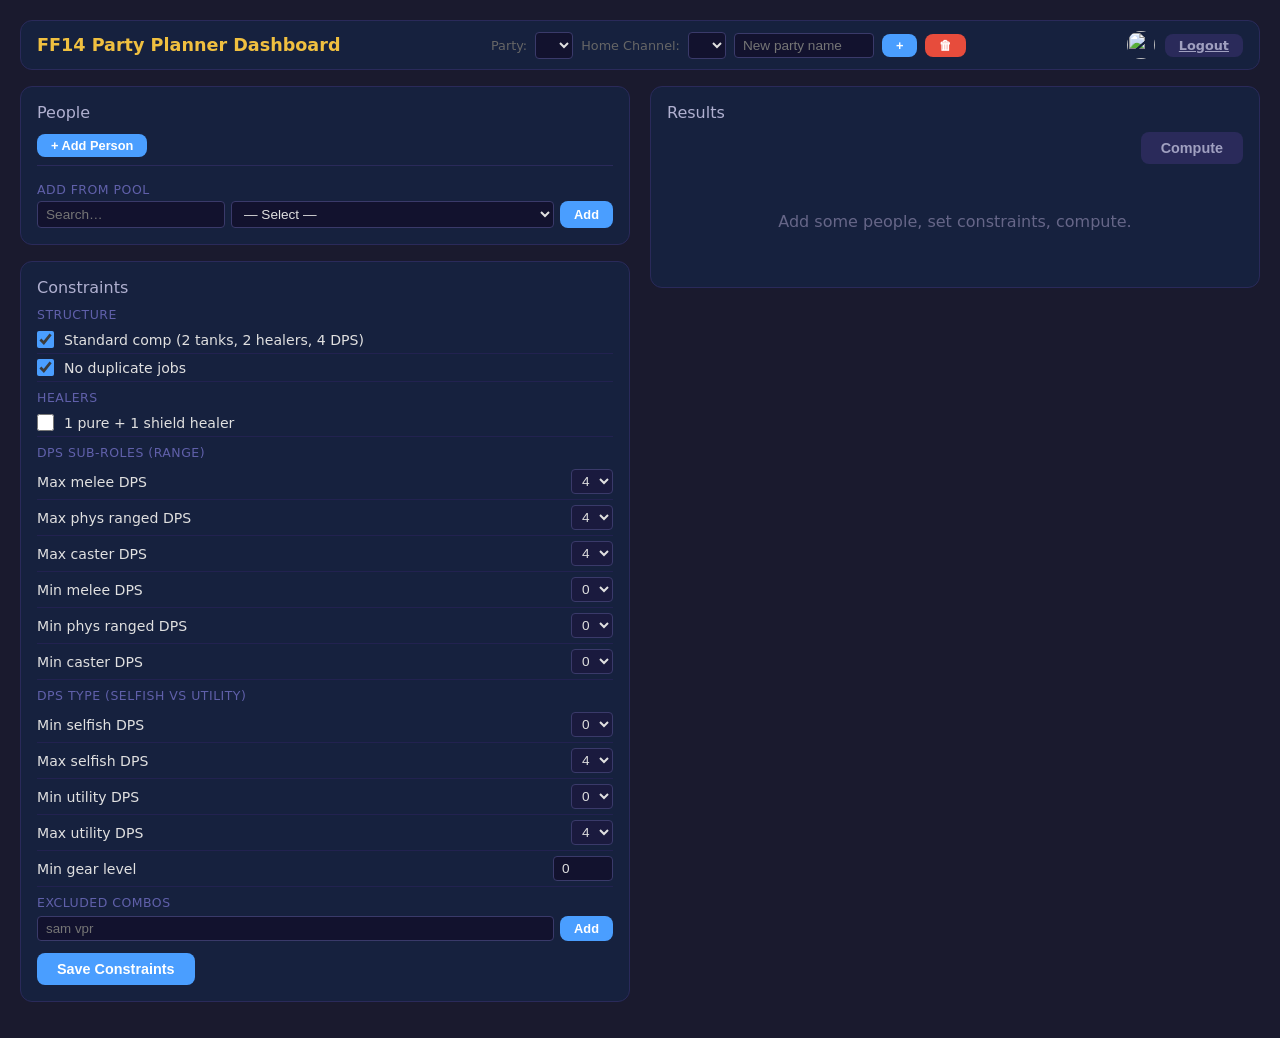
==== static/partydashboard.html @ 04714b2e "Fix admin dashboard poll visibility and clean up auth" ====
<!DOCTYPE html>
<html lang="en">
<head>
<meta charset="UTF-8">
<meta name="viewport" content="width=device-width, initial-scale=1.0">
<title>FF14 Party Planner — Dashboard</title>
<link rel="stylesheet" href="/static/admin.css">
</head>
<body>
<div class="container">

  <div class="header">
    <div class="header-left"><h1>FF14 Party Planner Dashboard</h1></div>
    <div style="display:flex;align-items:center;gap:8px;">
      <span style="font-size:0.8rem;color:#666;">Party:</span>
      <select id="party-select" onchange="switchParty(this.value)" style="background:#12122e;color:#e0e0e0;border:1px solid #3a3a6a;border-radius:4px;padding:4px 8px;font-size:0.85rem;"></select>
      <span style="font-size:0.8rem;color:#666;">Home Channel:</span>
      <select id="home-channel-select" onchange="saveHomeChannel(this.value)" style="background:#12122e;color:#e0e0e0;border:1px solid #3a3a6a;border-radius:4px;padding:4px 8px;font-size:0.85rem;"></select>
      <input id="new-party-name" placeholder="New party name" style="background:#12122e;color:#e0e0e0;border:1px solid #3a3a6a;border-radius:4px;padding:4px 8px;font-size:0.85rem;width:140px;" onkeydown="if(event.key==='Enter')createParty()">
      <button class="btn btn-sm btn-primary" onclick="createParty()">+</button>
      <button class="btn btn-sm btn-danger" onclick="deleteCurrentParty()" id="delete-party-btn" title="Delete this party">🗑</button>
    </div>
    <div class="header-right" id="user-area">
      <span id="user-name"></span>
      <img id="user-avatar" src="" alt="">
      <a href="/auth/logout" class="btn btn-sm btn-secondary">Logout</a>
    </div>
  </div>

  <div id="status" class="status"></div>

  <div class="grid">
    <div>
      <div class="card">
        <div class="card-title">People</div>
        <div id="people-editor"></div>
  <div class="btn-group">
    <button class="btn btn-sm btn-primary" onclick="addPerson()">+ Add Person</button>
  </div>
  <div style="margin-top:8px;padding-top:8px;border-top:1px solid #2a2a5a;">
    <div class="section-title">Add from pool</div>
    <div style="display:flex;gap:6px;">
      <input id="pool-search" placeholder="Search…" style="flex:1;background:#12122e;color:#e0e0e0;border:1px solid #3a3a6a;border-radius:4px;padding:4px 8px;font-size:0.85rem;" oninput="filterPool()">
      <select id="pool-select" style="flex:2;background:#12122e;color:#e0e0e0;border:1px solid #3a3a6a;border-radius:4px;padding:4px 8px;font-size:0.85rem;">
        <option value="">— Select —</option>
      </select>
      <button class="btn btn-sm btn-primary" onclick="addPoolPerson()">Add</button>
    </div>
  </div>
      </div>

      <div class="card">
        <div class="card-title">Constraints</div>
        <div class="section-title">Structure</div>
        <div class="constraint-row">
          <input type="checkbox" id="c_std_comp" data-id="std_comp" checked>
          <label for="c_std_comp">Standard comp (2 tanks, 2 healers, 4 DPS)</label>
        </div>
        <div class="constraint-row">
          <input type="checkbox" id="c_no_dupes" data-id="no_dupes" checked>
          <label for="c_no_dupes">No duplicate jobs</label>
        </div>
        <div class="section-title">Healers</div>
        <div class="constraint-row">
          <input type="checkbox" id="c_heal_mix" data-id="heal_mix">
          <label for="c_heal_mix">1 pure + 1 shield healer</label>
        </div>
        <div class="section-title">DPS Sub-Roles (range)</div>
        <div class="constraint-row">
          <label>Max melee DPS</label>
          <select id="c_max_melee" data-id="max_melee">
            <option value="0">0</option><option value="1">1</option><option value="2">2</option><option value="3">3</option><option value="4" selected>4</option>
          </select>
        </div>
        <div class="constraint-row">
          <label>Max phys ranged DPS</label>
          <select id="c_max_pranged" data-id="max_pranged">
            <option value="0">0</option><option value="1">1</option><option value="2">2</option><option value="3">3</option><option value="4" selected>4</option>
          </select>
        </div>
        <div class="constraint-row">
          <label>Max caster DPS</label>
          <select id="c_max_caster" data-id="max_caster">
            <option value="0">0</option><option value="1">1</option><option value="2">2</option><option value="3">3</option><option value="4" selected>4</option>
          </select>
        </div>
        <div class="constraint-row">
          <label>Min melee DPS</label>
          <select id="c_min_melee" data-id="min_melee">
            <option value="0" selected>0</option><option value="1">1</option><option value="2">2</option><option value="3">3</option><option value="4">4</option>
          </select>
        </div>
        <div class="constraint-row">
          <label>Min phys ranged DPS</label>
          <select id="c_min_pranged" data-id="min_pranged">
            <option value="0" selected>0</option><option value="1">1</option><option value="2">2</option><option value="3">3</option><option value="4">4</option>
          </select>
        </div>
        <div class="constraint-row">
          <label>Min caster DPS</label>
          <select id="c_min_caster" data-id="min_caster">
            <option value="0" selected>0</option><option value="1">1</option><option value="2">2</option><option value="3">3</option><option value="4">4</option>
          </select>
        </div>
        <div class="section-title">DPS Type (selfish vs utility)</div>
        <div class="constraint-row">
          <label>Min selfish DPS</label>
          <select id="c_min_selfish" data-id="min_selfish">
            <option value="0" selected>0</option><option value="1">1</option><option value="2">2</option><option value="3">3</option><option value="4">4</option>
          </select>
        </div>
        <div class="constraint-row">
          <label>Max selfish DPS</label>
          <select id="c_max_selfish" data-id="max_selfish">
            <option value="0">0</option><option value="1">1</option><option value="2">2</option><option value="3">3</option><option value="4" selected>4</option>
          </select>
        </div>
        <div class="constraint-row">
          <label>Min utility DPS</label>
          <select id="c_min_utility" data-id="min_utility">
            <option value="0" selected>0</option><option value="1">1</option><option value="2">2</option><option value="3">3</option><option value="4">4</option>
          </select>
        </div>
        <div class="constraint-row">
          <label>Max utility DPS</label>
          <select id="c_max_utility" data-id="max_utility">
            <option value="0">0</option><option value="1">1</option><option value="2">2</option><option value="3">3</option><option value="4" selected>4</option>
          </select>
        </div>
        <div class="constraint-row">
          <label>Min gear level</label>
          <input type="number" id="c_min_gear_level" data-id="min_gear_level" value="0" min="0" style="background:#12122e;color:#e0e0e0;border:1px solid #3a3a6a;border-radius:4px;padding:4px 8px;font-size:0.85rem;width:60px;">
        </div>
        <div class="section-title">Excluded Combos</div>
        <div id="exclusion-list" style="margin-bottom:6px;"></div>
        <div style="display:flex;gap:6px;flex-wrap:wrap;">
          <input id="excl-input" placeholder="sam vpr" style="flex:1;min-width:120px;background:#12122e;color:#e0e0e0;border:1px solid #3a3a6a;border-radius:4px;padding:4px 8px;" onkeydown="if(event.key==='Enter')addExclusion()">
          <button class="btn btn-sm btn-primary" onclick="addExclusion()">Add</button>
        </div>
        <div class="btn-group">
          <button class="btn btn-primary" onclick="saveConstraints()">Save Constraints</button>
        </div>
      </div>
    </div>

    <div>
      <div class="card">
        <div class="card-title">Results</div>
        <div style="text-align:right;margin-bottom:8px;">
          <button class="btn btn-secondary" onclick="computeParties()" id="compute-btn" disabled>Compute</button>
        </div>
        <div id="results"><div class="empty-state"><p>Add some people, set constraints, compute.</p></div></div>
        <div class="poll-bar" id="poll-bar" style="display:none;">
          <span style="font-size:0.85rem;color:#888;" id="selected-count">0 selected</span>
          <select id="channel-select"><option value="">— Select channel —</option></select>
          <button class="btn btn-sm btn-primary" onclick="postPoll()" id="post-poll-btn" disabled>Post Poll</button>
        </div>
      </div>
    </div>
  </div>

</div>

<script>
const JOBS_BY_ID = {
  pld:{name:'PLD',role:'tank',sub:'tank',dt:''},war:{name:'WAR',role:'tank',sub:'tank',dt:''},drk:{name:'DRK',role:'tank',sub:'tank',dt:''},gnb:{name:'GNB',role:'tank',sub:'tank',dt:''},
  whm:{name:'WHM',role:'healer',sub:'pure',dt:''},sch:{name:'SCH',role:'healer',sub:'shield',dt:''},ast:{name:'AST',role:'healer',sub:'pure',dt:''},sge:{name:'SGE',role:'healer',sub:'shield',dt:''},
  mnk:{name:'MNK',role:'dps',sub:'melee',dt:'selfish'},drg:{name:'DRG',role:'dps',sub:'melee',dt:'utility'},nin:{name:'NIN',role:'dps',sub:'melee',dt:'utility'},sam:{name:'SAM',role:'dps',sub:'melee',dt:'selfish'},
  vpr:{name:'VPR',role:'dps',sub:'melee',dt:'selfish'},brd:{name:'BRD',role:'dps',sub:'pranged',dt:'utility'},mch:{name:'MCH',role:'dps',sub:'pranged',dt:'selfish'},dnc:{name:'DNC',role:'dps',sub:'pranged',dt:'utility'},
  blm:{name:'BLM',role:'dps',sub:'caster',dt:'selfish'},smn:{name:'SMN',role:'dps',sub:'caster',dt:'utility'},rdm:{name:'RDM',role:'dps',sub:'caster',dt:'utility'},pct:{name:'PCT',role:'dps',sub:'caster',dt:'selfish'}
};
const NAME_TO_ID = Object.fromEntries(Object.entries(JOBS_BY_ID).map(([id, info]) => [info.name, id]));
const JOBS = Object.entries(JOBS_BY_ID).map(([id, info]) => ({id, ...info}));
const ROLES = [
  {key:'tank', label:'Tank'}, {key:'healer', label:'Healer'},
  {key:'melee', label:'Melee'}, {key:'pranged', label:'Phys Ranged'}, {key:'caster', label:'Caster'}
];

let people = [];
let lastParties = [];
let poolPeople = [];
let activeParty = 'Default';

function parseJobEntry(e) {
  const parts = e.split(':');
  let prio = 5;
  if (parts.length > 1) { const n = parseInt(parts[1]); if (!isNaN(n)) prio = Math.max(1, Math.min(10, n)); }
  return { id: parts[0], priority: prio };
}

function jobToString(j) { return j.priority === 5 ? j.id : `${j.id}:${j.priority}`; }

function jobChip(j, pi) {
  const info = JOBS_BY_ID[j.id];
  return `<span class="job-chip">
    <img src="/static/icons/${j.id}.png">
    <span class="job-name" style="color:${roleColor(info ? info.sub : '')}">${info ? info.name : j.id.toUpperCase()}</span>
    <select onchange="setPrio(${pi},'${j.id}',this.value)">${[1,2,3,4,5,6,7,8,9,10].map(n => `<option value="${n}"${n===j.priority?' selected':''}>${n}</option>`).join('')}</select>
    <span class="rm-job" onclick="removeJob(${pi},'${j.id}')">✕</span></span>`;
}

function isDiscordUser(p) { return p.discord_id && p.discord_id !== 'null' && p.discord_id !== ''; }

function roleColor(sub) {
  return {tank:'#6ab0ff', pure:'#4ae88a', shield:'#4ae88a', melee:'#ff6b6b', pranged:'#e8a84a', caster:'#b07ae8'}[sub] || '#888';
}

function jobOpt(id, info) {
  return `<option value="${id}">${info.name}</option>`;
}

function roleOptGroup(key, label) {
  const jobs = key === 'healer'
    ? JOBS.filter(j => j.role === 'healer')
    : JOBS.filter(j => j.sub === key);
  if (!jobs.length) return '';
  return `<optgroup label="${label}">
    <option value="__all_${key}">✨ All ${label}s</option>
    ${jobs.map(j => jobOpt(j.id, j)).join('')}
  </optgroup>`;
}

function togglePerson(el) {
  el.classList.toggle('open');
}

function renderPeople() {
  const c = document.getElementById('people-editor');
  if (!people.length) { c.innerHTML = '<div class="empty-state"><p>No people yet. Add someone below.</p></div>'; return; }
  c.innerHTML = people.map((p, i) => {
    const jobs = p.jobs.map(e => parseJobEntry(e));
    const discord = isDiscordUser(p);
    const isDiscordActive = p.activeNameType === 'discord';
    const nameLabel = '';
    const nameColor = isDiscordActive ? '#f0c040' : '#4a9eff';
    
    const nameField = discord
      ? `<span class="p-name" style="font-weight:600;color:${nameColor};">${p.name}</span>`
      : `<input class="p-name" value="${p.name}" placeholder="Name" onchange="people[${i}].name=this.value;savePeople()" onclick="event.stopPropagation()">`;
    
    const categories = { tank: [], healer: [], melee: [], pranged: [], caster: [] };
    jobs.forEach(j => {
      const info = JOBS_BY_ID[j.id];
      const cat = info.role === 'tank' ? 'tank' : (info.role === 'healer' ? 'healer' : info.sub);
      if (categories[cat]) categories[cat].push(j);
    });

    return `<div class="person-card">
      <button class="remove-btn" onclick="removePerson(${i})">✕</button>
      <div class="summary" onclick="togglePerson(this.parentElement)">
        ${nameField}
        <div class="job-summary">
          ${jobs.map(j => `<img src="/static/icons/${j.id}.png" style="width:20px;height:20px;border-radius:4px;" title="${j.id.toUpperCase()}">`).join('')}
        </div>
        ${discord && p.has_lodestone ? `<div class="name-switcher" onclick="event.stopPropagation()">
          <img src="/static/icons/discord.png" class="switcher-icon" title="Discord">
          <label class="switch">
            <input type="checkbox" ${!isDiscordActive ? 'checked' : ''} onchange="toggleName(${i}, this.checked)">
            <span class="slider"></span>
          </label>
          <img src="/static/icons/lodestone.png" class="switcher-icon" title="Lodestone">
        </div>` : ''}
      </div>
      <div class="expanded">
        <div class="job-blocks">
          <div class="job-block"><div class="job-block-title">Tank</div>${categories.tank.map(j => jobChip(j, i)).join('')}</div>
          <div class="job-block"><div class="job-block-title">Healer</div>${categories.healer.map(j => jobChip(j, i)).join('')}</div>
          <div class="job-block"><div class="job-block-title">Melee</div>${categories.melee.map(j => jobChip(j, i)).join('')}</div>
          <div class="job-block"><div class="job-block-title">Phys Ranged</div>${categories.pranged.map(j => jobChip(j, i)).join('')}</div>
          <div class="job-block"><div class="job-block-title">Caster</div>${categories.caster.map(j => jobChip(j, i)).join('')}</div>
        </div>
        <div class="p-actions" style="margin-top:10px;">
          <select onchange="addJob(${i}, this.value); this.value=''">
            <option value="">+ Add job</option>
            ${ROLES.map(r => roleOptGroup(r.key, r.label)).join('')}
          </select>
        </div>
      </div>
    </div>`;
  }).join('');
}

async function toggleName(i, isLodestone) {
  const p = people[i];
  const type = isLodestone ? 'lodestone' : 'discord';
  
  if (type === 'discord') {
    p.name = p.original_name || p.name;
    p.activeNameType = 'discord';
  } else {
    // If we have lodestone name cached, switch immediately
    if (p.lodestone_name) {
      p.name = p.lodestone_name;
      p.activeNameType = 'lodestone';
    } else {
      // Need to fetch. We use p.id now!
      try {
        const r = await fetch(`/api/lodestone/${p.id}`);
        if (r.ok) {
          const data = await r.json();
          p.lodestone_name = data.character_name;
          p.original_name = p.original_name || p.name; // Keep the original name
          p.name = p.lodestone_name;
          p.activeNameType = 'lodestone';
        } else {
          // Fetch failed
          console.error("Failed to fetch lodestone data.");
          return;
        }
      } catch (e) {
        console.error("Error fetching lodestone data: " + e);
        return;
      }
    }
  }
  renderPeople();
}


function addPerson() {
  people.push({name: '', jobs: []});
  renderPeople();
}

function removePerson(i) {
  people.splice(i, 1);
  renderPeople();
  savePeople();
}

function addJob(pi, jid) {
  if (!jid) return;
  if (jid.startsWith('__all_')) {
    const key = jid.replace('__all_', '');
    const ids = key === 'healer'
      ? JOBS.filter(j => j.role === 'healer').map(j => j.id)
      : JOBS.filter(j => j.sub === key).map(j => j.id);
    const parsed = people[pi].jobs.map(e => parseJobEntry(e));
    for (const id of ids) {
      if (!parsed.some(p => p.id === id)) parsed.push({id, priority: 5});
    }
    people[pi].jobs = parsed.map(jobToString);
    renderPeople();
    savePeople();
    return;
  }
  const j = parseJobEntry(jid);
  const parsed = people[pi].jobs.map(e => parseJobEntry(e));
  if (!parsed.some(p => p.id === j.id)) {
    parsed.push(j);
    people[pi].jobs = parsed.map(jobToString);
  }
  renderPeople();
  savePeople();
}

function removeJob(pi, jid) {
  const parsed = people[pi].jobs.map(e => parseJobEntry(e));
  people[pi].jobs = parsed.filter(j => j.id !== jid).map(jobToString);
  renderPeople();
  savePeople();
}

function setPrio(pi, jid, val) {
  const parsed = people[pi].jobs.map(e => parseJobEntry(e));
  const found = parsed.find(j => j.id === jid);
  if (found) found.priority = Math.max(1, Math.min(10, parseInt(val) || 5));
  people[pi].jobs = parsed.map(jobToString);
  savePeople();
}

async function fetchPeople() {
  const r = await fetch('/api/people');
  people = await r.json();
  people.forEach(p => { 
    if (!p.activeNameType) p.activeNameType = 'discord'; 
    if (!p.original_name) p.original_name = p.name;
  });
  renderPeople();
}

async function savePeople() {
  const data = people.map(p => ({
    name: p.name.trim(),
    jobs: p.jobs.map(e => { const j = parseJobEntry(e); return jobToString(j); }).filter(j => j),
    discord_id: p.discord_id || null
  })).filter(p => p.name);
  const r = await fetch('/api/people', {
    method: 'POST', headers: {'Content-Type': 'application/json'}, body: JSON.stringify(data)
  });
  if (r.ok) { fetchPeople(); setComputeButtonState(true); }
  else showStatus('Failed to save people', 'err');
}

let isAdmin = false;

async function fetchUser() {
  const r = await fetch('/api/me');
  if (r.status === 401) { window.location.href = '/auth/login'; return; }
  const data = await r.json();
  document.getElementById('user-name').textContent = data.name;
  document.getElementById('user-avatar').src = data.avatar;
  isAdmin = data.is_admin;
  
  if (!isAdmin) {
    // Hide/disable admin-only controls
    document.getElementById('new-party-name').style.display = 'none';
    document.querySelectorAll('button[onclick*="createParty"]').forEach(el => el.style.display = 'none');
    document.getElementById('delete-party-btn').style.display = 'none';
    document.querySelectorAll('button[onclick*="addPerson"]').forEach(el => el.style.display = 'none');
    document.querySelectorAll('button[onclick*="addPoolPerson"]').forEach(el => el.style.display = 'none');
    document.querySelectorAll('button[onclick*="saveConstraints"]').forEach(el => el.style.display = 'none');
    document.querySelectorAll('button[onclick*="addExclusion"]').forEach(el => el.style.display = 'none');
    document.getElementById('post-poll-btn').style.display = 'none';
    document.getElementById('channel-select').style.display = 'none';
  }
}

async function fetchConstraints() {
  const r = await fetch('/api/constraints');
  const data = await r.json();
  for (const [k, v] of Object.entries(data)) {
    const el = document.getElementById('c_' + k);
    if (!el) continue;
    if (el.type === 'checkbox') el.checked = v;
    else el.value = v;
  }
}

function saveConstraints() {
  const data = {};
  for (const el of document.querySelectorAll('[data-id]')) {
    data[el.getAttribute('data-id')] = el.type === 'checkbox' ? el.checked : parseInt(el.value);
  }
  Promise.all([
    fetch('/api/constraints', {method: 'PUT', headers: {'Content-Type': 'application/json'}, body: JSON.stringify(data)}),
    fetch('/api/exclusions', {method: 'PUT', headers: {'Content-Type': 'application/json'}, body: JSON.stringify(exclusions)}),
  ]).then(([r1, r2]) => {
    if (!(r1.ok && r2.ok)) showStatus('Failed to save constraints.', 'err');
    else setComputeButtonState(true);
  });
}

function setComputeButtonState(enabled) {
  const btn = document.getElementById('compute-btn');
  if (enabled) {
    btn.classList.remove('btn-secondary');
    btn.classList.add('btn-success');
    btn.disabled = false;
  } else {
    btn.classList.remove('btn-success');
    btn.classList.add('btn-secondary');
    btn.disabled = true;
  }
}

function getSimilarity(p1, p2) {
  let sim = 0;
  const jobs1 = p1.members.map(m => m.job);
  const jobs2 = p2.members.map(m => m.job);
  for (const j of jobs1) {
    if (jobs2.includes(j)) sim++;
  }
  return sim;
}

function reorderPartiesByDiversity(parties) {
  const groups = {};
  for (const p of parties) {
    if (!groups[p.score]) groups[p.score] = [];
    groups[p.score].push(p);
  }
  const reordered = [];
  const sortedScores = Object.keys(groups).map(Number).sort((a, b) => b - a);
  
  for (const score of sortedScores) {
    const group = groups[score];
    if (group.length <= 1) {
      reordered.push(...group);
      continue;
    }
    
    // Sort initially by randomness to not always pick the same one
    group.sort(() => Math.random() - 0.5);
    
    const selected = [group[0]];
    const remaining = group.slice(1);
    
    while (remaining.length > 0) {
      let bestIdx = 0;
      let minSimilarity = Infinity;
      
      for (let i = 0; i < remaining.length; i++) {
        let totalSimilarity = 0;
        for (const s of selected) {
          totalSimilarity += getSimilarity(remaining[i], s);
        }
        if (totalSimilarity < minSimilarity) {
          minSimilarity = totalSimilarity;
          bestIdx = i;
        }
      }
      selected.push(remaining.splice(bestIdx, 1)[0]);
    }
    reordered.push(...selected);
  }
  return reordered;
}

async function computeParties() {
  const btn = document.getElementById('compute-btn');
  const c = document.getElementById('results');
  setComputeButtonState(false);
  btn.textContent = 'Computing…';
  c.innerHTML = '<div class="empty-state"><p style="color:#4a9eff;">⏳ Computing…</p></div>';

  const source = new EventSource('/api/compute/stream');
  let found = 0, explored = 0;

  source.addEventListener('progress', (e) => {
    const d = JSON.parse(e.data);
    found = d.found;
    explored = d.explored;
    const pct = d.total ? Math.round(explored / d.total * 100) : 0;
    let eta = '';
    if (d.remaining !== null && d.remaining > 0) {
      const s = d.remaining;
      eta = s >= 60 ? ` ETA ${Math.ceil(s / 60)}m` : ` ETA ${s}s`;
    }
    c.innerHTML = `<div class="empty-state"><p style="color:#4a9eff;">⏳ ${pct}% — found ${found.toLocaleString()} parties, explored ${explored.toLocaleString()} / ${d.total.toLocaleString()} combos${eta}</p></div>`;
  });

  source.addEventListener('error', (e) => {
    source.close();
    btn.disabled = false;
    btn.textContent = 'Compute';
    c.innerHTML = '<div class="empty-state"><p style="color:#e74c3c;">Compute stream error — server disconnected or no valid combinations found.</p></div>';
    showPollBar();
    showStatus('Compute failed: Server disconnected.', 'err');
  });

  source.addEventListener('complete', (e) => {
    const result = JSON.parse(e.data);
    source.close();
    btn.disabled = false;
    btn.textContent = 'Compute';

    if (result.error) {
      c.innerHTML = `<div class="empty-state"><p style="color:#e74c3c;">Error: ${result.error}</p></div>`;
      showStatus('Compute failed: ' + result.error, 'err');
      return;
    }

    lastParties = reorderPartiesByDiversity(result.parties || []);
    const total = result.found;
    const limit = lastParties.length;
    if (!total && !result.error) { c.innerHTML = '<div class="empty-state"><p>No valid combinations.</p></div>'; showPollBar(); return; }

    let countText = `${total.toLocaleString()} combinations`;
    if (total > limit) {
      countText = `Showing first ${limit.toLocaleString()} of ${total.toLocaleString()} combinations`;
    }

    let h = `<div class="results-header">
      <span class="results-count">${countText}</span>
      <button class="btn btn-sm btn-primary" onclick="exportTxt()">Export TXT</button>
    </div><div class="combinations-list">`;

    for (let i = 0; i < limit; i++) {
      const party = lastParties[i];
      const members = party.members;
      const tanks = members.filter(m => m.role === 'tank');
      const healers = members.filter(m => m.role === 'healer');
      const dps = members.filter(m => m.role === 'dps');

      h += `<div class="combo-card" onclick="toggleParty(this)">
        <div class="compact">
          <label class="ck" onclick="event.stopPropagation()"><input type="checkbox" data-idx="${i}" onchange="updateSelected()"></label>
          <span class="score">${party.score}</span>
          <div class="jobs">
            ${tanks.map(m => `<span class="job-chip2 tank"><img src="/static/icons/${NAME_TO_ID[m.job]}.png">${m.job}</span>`).join('')}
            ${healers.map(m => `<span class="job-chip2 healer"><img src="/static/icons/${NAME_TO_ID[m.job]}.png">${m.job}</span>`).join('')}
            ${dps.map(m => `<span class="job-chip2 dps"><img src="/static/icons/${NAME_TO_ID[m.job]}.png">${m.job}</span>`).join('')}
          </div>
        </div>
        <div class="expanded">
          ${members.map(m => `<div class="slot"><img src="/static/icons/${NAME_TO_ID[m.job]}.png"><span class="ename">${m.name}</span> <span class="ejob ${m.role}">${m.job}</span></div>`).join('')}
        </div>
      </div>`;
    }
    h += '</div>';
    c.innerHTML = h;
    showPollBar();
    showStatus(`Found ${total.toLocaleString()} valid party combinations.`, 'ok');
  });
}

function toggleParty(el) {
  el.classList.toggle('open');
}

function updateSelected() {
  const checked = document.querySelectorAll('#results input[type=checkbox]:checked').length;
  document.getElementById('selected-count').textContent = `${checked} selected`;
  document.getElementById('post-poll-btn').disabled = checked === 0;
}

function showPollBar() {
  const bar = document.getElementById('poll-bar');
  bar.style.display = lastParties && lastParties.length ? 'flex' : 'none';
}

function exportTxt() {
  if (!lastParties || !lastParties.length) return;
  const lines = lastParties.map((party, i) => {
    const parts = party.members.map(m => `${m.name}:${m.job}`);
    return `Party ${i + 1} (score ${party.score}): ${parts.join(', ')}`;
  });
  const blob = new Blob([lines.join('\n')], { type: 'text/plain' });
  const a = document.createElement('a');
  a.href = URL.createObjectURL(blob);
  a.download = 'ff14-parties.txt';
  a.click();
  URL.revokeObjectURL(a.href);
}

// ── Party management ──────────────────────────────────────────────────

async function fetchParties() {
  const r = await fetch('/api/parties');
  if (!r.ok) return;
  const data = await r.json();
  activeParty = data.active;
  const sel = document.getElementById('party-select');
  sel.innerHTML = data.parties.map(p => `<option value="${p.name}"${p.name === data.active ? ' selected' : ''}>${p.name}</option>`).join('');
  document.getElementById('delete-party-btn').style.display = data.active === 'Default' ? 'none' : 'inline-block';
  
  // Set home channel select
  const activePartyDetails = data.parties.find(p => p.name === data.active);
  const homeSel = document.getElementById('home-channel-select');
  if (activePartyDetails) homeSel.value = activePartyDetails.home_channel_id || '';
}

async function saveHomeChannel(channelId) {
  await fetch('/api/parties/home-channel', {
    method: 'PUT', headers: {'Content-Type': 'application/json'}, body: JSON.stringify({party_name: activeParty, channel_id: channelId})
  });
  showStatus('Home channel updated', 'ok');
}

async function switchParty(name, updateUrl = true) {
  await fetch('/api/parties/switch', {
    method: 'POST', headers: {'Content-Type': 'application/json'}, body: JSON.stringify({name})
  });
  activeParty = name;
  if (updateUrl) {
    history.pushState(null, '', '/party/' + name);
  }
  await Promise.all([fetchPeople(), fetchConstraints(), fetchExclusions(), fetchPool()]);
  fetchParties();
  computeParties();
}

async function createParty() {
  const input = document.getElementById('new-party-name');
  const name = input.value.trim();
  if (!name) return;
  await fetch('/api/parties', {
    method: 'POST', headers: {'Content-Type': 'application/json'}, body: JSON.stringify({name})
  });
  input.value = '';
  await switchParty(name);
}

async function deleteCurrentParty() {
  if (!confirm(`Delete party "${activeParty}"?`)) return;
  await fetch('/api/parties/delete', {
    method: 'POST', headers: {'Content-Type': 'application/json'}, body: JSON.stringify({name: activeParty})
  });
  await switchParty('Default');
}

// ── Pool management ───────────────────────────────────────────────────

async function fetchPool() {
  const r = await fetch('/api/people-pool');
  if (!r.ok) return;
  poolPeople = await r.json();
  filterPool();
}

function filterPool() {
  const q = document.getElementById('pool-search').value.toLowerCase().trim();
  const inParty = new Set(people.map(p => p.name));
  const filtered = poolPeople.filter(p => !inParty.has(p.name) && (!q || p.name.toLowerCase().includes(q)));
  const sel = document.getElementById('pool-select');
  sel.innerHTML = '<option value="">— Select —</option>' +
    filtered.map(p => `<option value="${p.name}">${p.name}${p.jobs.length ? ` [${p.jobs.map(j => j.split(':')[0].toUpperCase()).join(',')}]` : ''}</option>`).join('');
  sel.disabled = filtered.length === 0;
}

async function addPoolPerson() {
  const sel = document.getElementById('pool-select');
  if (!sel.value) return;
  const name = sel.value;
  await fetch('/api/people-pool/add', {
    method: 'POST', headers: {'Content-Type': 'application/json'}, body: JSON.stringify({name})
  });
  sel.value = '';
  await fetchPeople();
  setComputeButtonState(true);
  filterPool();
}

async function fetchChannels() {
  const r = await fetch('/api/channels');
  if (!r.ok) return;
  const channels = await r.json();
  const sels = [document.getElementById('channel-select'), document.getElementById('home-channel-select')];
  
  // Clear and add default
  for (const sel of sels) {
    sel.innerHTML = '<option value="">— Select channel —</option>';
    for (const ch of channels) {
      const opt = document.createElement('option');
      opt.value = ch.id;
      opt.textContent = '#' + ch.name;
      sel.appendChild(opt);
    }
  }
  // Re-fetch parties to set correct value after channels are populated
  fetchParties();
}

async function postPoll() {
  const sel = document.getElementById('channel-select');
  const channelId = sel.value;
  if (!channelId) { showStatus('Select a channel first.', 'err'); return; }
  const checked = [...document.querySelectorAll('#results input[type=checkbox]:checked')];
  if (!checked.length) return;
  const parties = checked.map(cb => lastParties[parseInt(cb.dataset.idx)]);
  const r = await fetch('/api/polls', {
    method: 'POST',
    headers: {'Content-Type': 'application/json'},
    body: JSON.stringify({channel_id: channelId, parties}),
  });
  if (r.ok) { showStatus('Poll posted! ✅', 'ok'); }
  else { showStatus('Failed to post poll.', 'err'); }
}

let exclusions = [];

function renderExclusions() {
  const c = document.getElementById('exclusion-list');
  if (!exclusions.length) {
    c.innerHTML = '<span style="font-size:0.8rem;color:#666;">No exclusions set.</span>';
    return;
  }
  c.innerHTML = exclusions.map((g, i) => {
    const names = g.map(j => JOBS_BY_ID[j] ? JOBS_BY_ID[j].name : j.toUpperCase()).join(', ');
    return `<span style="display:inline-block;background:#1a1a4e;border:1px solid #3a3a6a;border-radius:4px;padding:2px 8px;margin:2px;font-size:0.8rem;">
      ${names} <span style="cursor:pointer;color:#e74c3c;" onclick="removeExclusion(${i})">✕</span></span>`;
  }).join(' ');
}

function addExclusion() {
  const input = document.getElementById('excl-input');
  const raw = input.value.trim().toLowerCase();
  if (!raw) return;
  const ids = raw.split(/[^a-z0-9]+/).filter(s => s && JOBS_BY_ID[s]);
  if (ids.length < 2) { alert('Enter at least 2 valid job IDs.'); return; }
  exclusions.push(ids);
  input.value = '';
  renderExclusions();
}

function removeExclusion(i) {
  exclusions.splice(i, 1);
  renderExclusions();
}

async function fetchExclusions() {
  const r = await fetch('/api/exclusions');
  exclusions = await r.json();
  renderExclusions();
}

let statusTimeout;
function showStatus(msg, type) {
  const el = document.getElementById('status');
  clearTimeout(statusTimeout);
  el.textContent = msg;
  el.className = 'status ' + type;
  el.style.opacity = '1';
  el.style.display = 'block';

  statusTimeout = setTimeout(() => {
    el.style.opacity = '0';
    setTimeout(() => { el.style.display = 'none'; }, 500); // Wait for transition
  }, 10000);
}

async function init() {
  await fetchUser();

  // Check URL for party
  const pathParts = window.location.pathname.split('/');
  if (pathParts.length > 2 && pathParts[1] === 'party') {
    const partyName = decodeURIComponent(pathParts[2]);
    await switchParty(partyName, false);
  } else {
    await fetchParties();
    await Promise.all([fetchPeople(), fetchConstraints(), fetchExclusions(), fetchPool()]);
  }

  await fetchChannels();
  computeParties();
}

init();
</script>
</body>
</html>
---- static/admin.css ----
* { box-sizing: border-box; margin: 0; padding: 0; }
body { font-family: 'Segoe UI', system-ui, sans-serif; background: #1a1a2e; color: #e0e0e0; padding: 20px; }
.container { max-width: 1340px; margin: 0 auto; }
.header { display: flex; align-items: center; justify-content: space-between; background: #16213e; border: 1px solid #2a2a5a; border-radius: 12px; padding: 10px 16px; margin-bottom: 16px; }
.header-left { display: flex; align-items: center; gap: 10px; }
.header-left h1 { color: #f0c040; font-size: 1.1rem; }
.header-right { display: flex; align-items: center; gap: 10px; font-size: 0.85rem; }
.header-right img { border-radius: 50%; width: 28px; height: 28px; }
.grid { display: grid; grid-template-columns: 1fr 1fr; gap: 20px; }
@media (max-width: 900px) { .grid { grid-template-columns: 1fr; } }
.card { background: #16213e; border: 1px solid #2a2a5a; border-radius: 12px; padding: 16px; margin-bottom: 16px; }
.card-title { color: #b0b0d0; font-size: 1rem; margin-bottom: 10px; display: flex; align-items: center; gap: 8px; }
.person-card {
  position: relative;
  background: #1a1a3e;
  border: 1px solid #2a2a5a;
  border-radius: 8px;
  padding: 10px;
  margin-bottom: 8px;
}
.person-card .remove-btn {
  position: absolute;
  top: 5px;
  right: 5px;
  cursor: pointer;
  background: transparent;
  border: none;
  color: #e74c3c;
  font-weight: bold;
  font-size: 1.1rem;
}
.person-card .summary {
  cursor: pointer;
  display: flex;
  align-items: center;
  gap: 10px;
  padding-right: 20px;
}
.person-card .job-summary {
  display: flex;
  gap: 4px;
  flex-wrap: wrap;
}
.person-card .expanded {
  display: none;
  margin-top: 10px;
  padding-top: 10px;
  border-top: 1px solid #2a2a5a;
}
.person-card.open .expanded {
  display: block;
}
.job-blocks {
  display: grid;
  grid-template-columns: repeat(5, 1fr);
  gap: 10px;
}
.job-block {
  background: #12122e;
  padding: 5px;
  border-radius: 4px;
  font-size: 0.75rem;
  display: flex;
  flex-direction: column;
  gap: 4px;
}
.job-block .job-chip {
  width: 100%;
}
.job-block-title {
  color: #8888aa;
  margin-bottom: 4px;
  font-weight: bold;
}
.job-chip {
  display: inline-flex;
  align-items: center;
  gap: 4px;
  background: #1a1a4e;
  border: 1px solid #3a3a6a;
  border-radius: 6px;
  padding: 0 8px 0 0;
  font-size: 0.85rem;
  height: 26px;
  width: 100%;
  box-sizing: border-box;
}
.job-chip img {
  height: 100%;
  width: auto;
  border-radius: 4px 0 0 4px;
  margin-right: 6px;
  display: inline-block;
  flex-shrink: 0;
}
.job-chip .job-name {
  font-weight: 600;
  flex: 1;
  white-space: nowrap;
  overflow: hidden;
  text-overflow: ellipsis;
}
.job-chip select {
  background: #12122e;
  color: #e0e0e0;
  border: 1px solid #3a3a6a;
  border-radius: 3px;
  font-size: 0.75rem;
  padding: 1px 2px;
  width: 30px;
  flex-shrink: 0;
}
.job-chip .rm-job { cursor: pointer; color: #e74c3c; font-weight: bold; margin-left: 2px; }
.job-chip .rm-job:hover { color: #ff6b6b; }
.p-actions { display: flex; align-items: center; gap: 6px; }
.p-actions select { background: #12122e; color: #e0e0e0; border: 1px solid #3a3a6a; border-radius: 4px; padding: 3px 6px; font-size: 0.8rem; }
.constraint-row { display: flex; align-items: center; gap: 10px; padding: 5px 0; border-bottom: 1px solid #222250; }
.constraint-row:last-child { border-bottom: none; }
.constraint-row label { flex: 1; cursor: pointer; font-size: 0.88rem; }
.constraint-row input[type="checkbox"] { width: 17px; height: 17px; accent-color: #4a9eff; cursor: pointer; }
.constraint-row select { background: #1a1a3e; color: #e0e0e0; border: 1px solid #3a3a6a; border-radius: 4px; padding: 3px 6px; font-size: 0.85rem; }
.section-title { font-size: 0.78rem; color: #6060aa; margin-bottom: 4px; text-transform: uppercase; letter-spacing: 0.5px; margin-top: 8px; }
.btn-group { display: flex; gap: 10px; margin-top: 12px; flex-wrap: wrap; }
.btn { padding: 8px 20px; border: none; border-radius: 8px; font-size: 0.9rem; cursor: pointer; font-weight: 600; }
.btn-primary { background: #4a9eff; color: #fff; }
.btn-primary:hover { background: #3a8eef; }
.btn-secondary { background: #2a2a5a; color: #a0a0c0; }
.btn-secondary:hover { background: #3a3a6a; }
.btn-success { background: #2ecc71; color: #fff; }
.btn-success:hover { background: #27ae60; }
.btn-danger { background: #e74c3c; color: #fff; }
.btn-danger:hover { background: #c0392b; }
.btn-sm { padding: 4px 14px; font-size: 0.8rem; }
.results-header { display: flex; justify-content: space-between; align-items: center; margin-bottom: 8px; }
.results-count { font-size: 0.85rem; color: #8888aa; }
.combinations-list { max-height: 600px; overflow-y: auto; }
.combo-card { background: #1a1a3e; border: 1px solid #2a2a5a; border-radius: 8px; padding: 8px 12px; margin-bottom: 5px; }
.combo-person { display: flex; align-items: center; gap: 6px; padding: 1px 0; font-size: 0.82rem; }
.combo-person .pname { color: #8888aa; min-width: 65px; font-size: 0.75rem; }
.combo-job { padding: 1px 6px; border-radius: 3px; font-size: 0.75rem; font-weight: 500; }
.combo-job.tank { background: #1a3a6a; color: #6ab0ff; }
.combo-job.healer { background: #1a4a2a; color: #4ae88a; }
.combo-job.dps { background: #4a1a1a; color: #ff6b6b; }
.empty-state { text-align: center; padding: 40px 20px; color: #666688; }
.status {
  padding: 12px 16px;
  border-radius: 8px;
  display: none;
  position: fixed;
  bottom: 20px;
  right: 20px;
  z-index: 1000;
  box-shadow: 0 4px 6px rgba(0,0,0,0.3);
  transition: opacity 0.5s ease;
  max-width: 400px;
}
.status.ok { display: block; background: #1a3a2a; border: 1px solid #2ecc71; color: #4ae88a; }
.status.err { display: block; background: #3a1a1a; border: 1px solid #e74c3c; color: #ff6b6b; }
optgroup { color: #6060aa; font-style: normal; font-size: 0.8rem; }
.combo-card { cursor:pointer; user-select:none; }
.combo-card .compact { display:flex; align-items:center; gap:8px; padding:4px 0; }
.combo-card .compact .score { font-size:0.85rem; font-weight:700; color:#f0c040; min-width:36px; }
.combo-card .compact .jobs { display:flex; gap:4px; flex-wrap:wrap; flex:1; }
.combo-card .compact .job-chip2 { display:inline-flex; align-items:center; justify-content:center; min-width:60px; height:24px; border-radius:6px; font-size:0.75rem; font-weight:600; padding:0 6px 0 0; }
.combo-card .compact .job-chip2 img { height: 100%; width: auto; border-radius: 4px 0 0 4px; margin-right: 4px; display: inline-block; }
.combo-card .compact .job-chip2.tank { background:#1a3a6a; color:#6ab0ff; }
.combo-card .compact .job-chip2.healer { background:#1a4a2a; color:#4ae88a; }
.combo-card .compact .job-chip2.dps { background:#4a1a1a; color:#ff6b6b; }
.combo-card .expanded { display:none; margin-top:6px; padding-top:6px; border-top:1px solid #2a2a5a; }
.combo-card.open .expanded { display:grid; grid-template-columns: 1fr 1fr; gap:6px; }
.combo-card .expanded .slot { display:flex; align-items:center; gap:4px; background:#1a1a4e; border:1px solid #2a2a5a; border-radius:6px; padding:0; height:32px; font-size:0.85rem; }
.combo-card .expanded .slot img { height: 100%; width: auto; border-radius: 4px 0 0 4px; margin-right: -4px; display: inline-block; }
.combo-card .expanded .slot .ename { color:#b0b0d0; font-size:0.85rem; }
.combo-card .expanded .slot .ejob { font-weight:600; }
.combo-card .expanded .slot .ejob.tank { color:#6ab0ff; }
.combo-card .expanded .slot .ejob.healer { color:#4ae88a; }
.combo-card .expanded .slot .ejob.dps { color:#ff6b6b; }
.poll-bar { display:flex; align-items:center; gap:10px; margin-top:10px; padding:10px 0; border-top:1px solid #2a2a5a; }
.poll-bar select { background:#12122e; color:#e0e0e0; border:1px solid #3a3a6a; border-radius:4px; padding:6px 10px; font-size:0.85rem; flex:1; }
.combo-card .ck { display:flex; align-items:center; justify-content:center; width:30px; height:30px; cursor:pointer; margin-left:-6px; }
.combo-card .ck input { width:18px; height:18px; accent-color:#4a9eff; cursor:pointer; }
::-webkit-scrollbar { width: 5px; }
::-webkit-scrollbar-track { background: #1a1a2e; }
::-webkit-scrollbar-thumb { background: #3a3a6a; border-radius: 3px; }
.name-switcher {
  display: flex;
  align-items: center;
  gap: 8px;
  margin-left: auto;
}
.switch {
  position: relative;
  display: inline-block;
  width: 36px;
  height: 20px;
}
.switch input { opacity: 0; width: 0; height: 0; }
.slider {
  position: absolute;
  cursor: pointer;
  top: 0; left: 0; right: 0; bottom: 0;
  background-color: #4a9eff; /* Default to Discord/Left color */
  transition: .4s;
  border-radius: 20px;
}
input:checked + .slider { background-color: #4a9eff; } /* Changed to be same as unchecked to avoid color jump */
.slider:before {
  position: absolute;
  content: "";
  height: 14px;
  width: 14px;
  left: 3px; bottom: 3px;
  background-color: #fff;
  transition: .4s;
  border-radius: 50%;
}
input:checked + .slider:before { transform: translateX(16px); }
.switcher-icon { width: 14px; height: 14px; vertical-align: middle; }
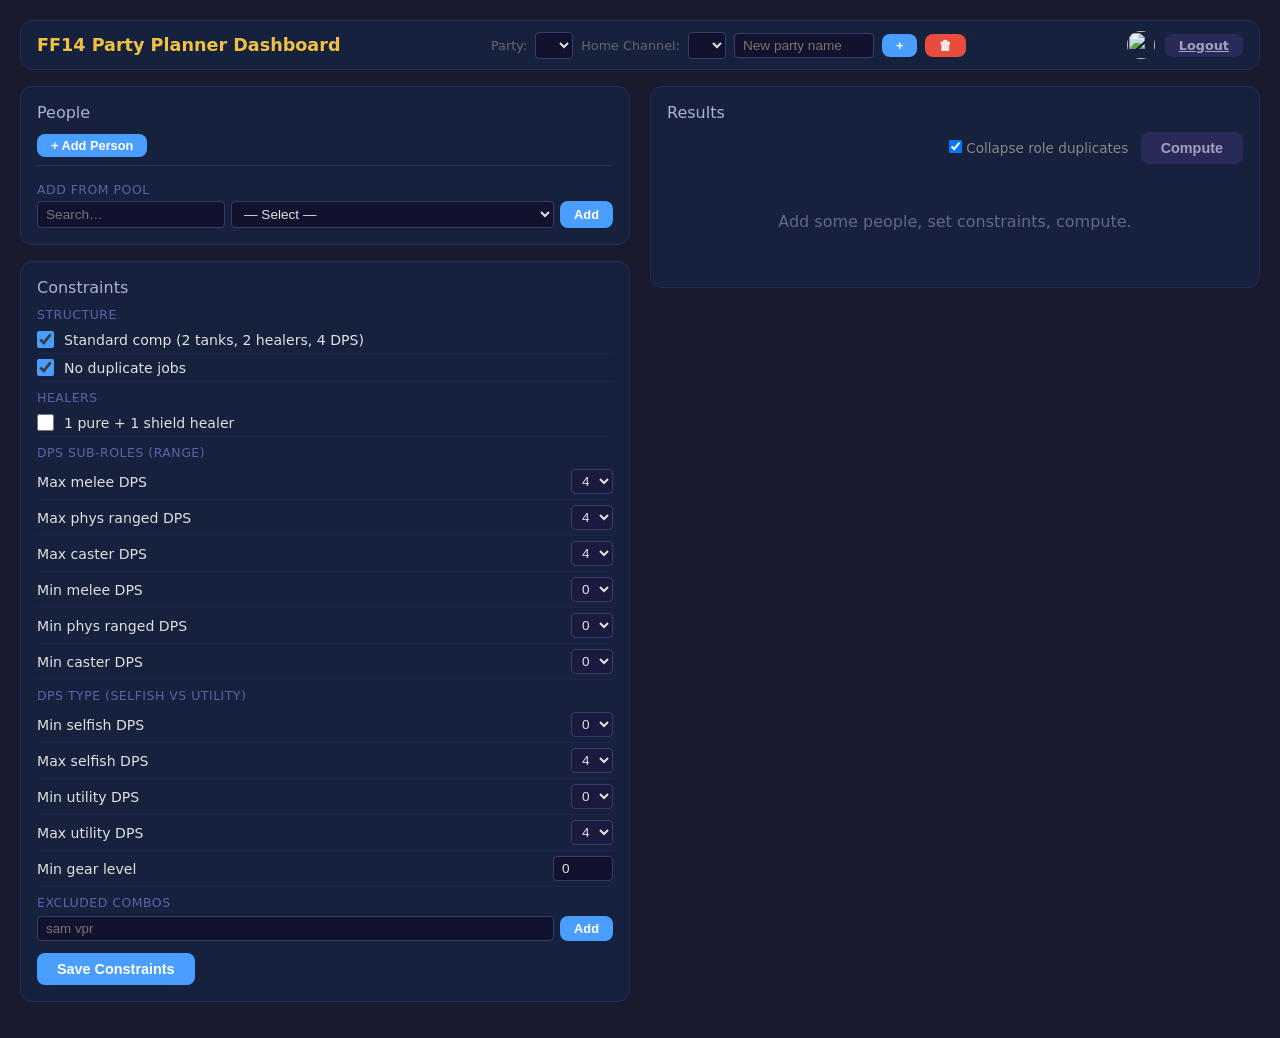
==== commit 114729d4: "add collapse toggle to frontend, pass collapse param through backend" ====
--- a/static/partydashboard.html
+++ b/static/partydashboard.html
@@ -147,6 +147,10 @@
       <div class="card">
         <div class="card-title">Results</div>
         <div style="text-align:right;margin-bottom:8px;">
+          <label style="font-size:0.85rem;color:#888;margin-right:8px;cursor:pointer;">
+            <input type="checkbox" id="collapse-toggle" checked onchange="updateSelected()">
+            Collapse role duplicates
+          </label>
           <button class="btn btn-secondary" onclick="computeParties()" id="compute-btn" disabled>Compute</button>
         </div>
         <div id="results"><div class="empty-state"><p>Add some people, set constraints, compute.</p></div></div>
@@ -298,7 +302,7 @@
         const r = await fetch(`/api/lodestone/${p.id}`);
         if (r.ok) {
           const data = await r.json();
-          p.lodestone_name = data.character_name;
+          p.lodestone_name = data.character_name || '[missing]';
           p.original_name = p.original_name || p.name; // Keep the original name
           p.name = p.lodestone_name;
           p.activeNameType = 'lodestone';
@@ -370,7 +374,7 @@
 }
 
 async function fetchPeople() {
-  const r = await fetch('/api/people');
+  const r = await fetch('/api/people?party_name=' + encodeURIComponent(activeParty));
   people = await r.json();
   people.forEach(p => { 
     if (!p.activeNameType) p.activeNameType = 'discord'; 
@@ -386,7 +390,7 @@
     discord_id: p.discord_id || null
   })).filter(p => p.name);
   const r = await fetch('/api/people', {
-    method: 'POST', headers: {'Content-Type': 'application/json'}, body: JSON.stringify(data)
+    method: 'POST', headers: {'Content-Type': 'application/json'}, body: JSON.stringify({people: data, party_name: activeParty})
   });
   if (r.ok) { fetchPeople(); setComputeButtonState(true); }
   else showStatus('Failed to save people', 'err');
@@ -417,7 +421,7 @@
 }
 
 async function fetchConstraints() {
-  const r = await fetch('/api/constraints');
+  const r = await fetch('/api/constraints?party_name=' + encodeURIComponent(activeParty));
   const data = await r.json();
   for (const [k, v] of Object.entries(data)) {
     const el = document.getElementById('c_' + k);
@@ -432,12 +436,17 @@
   for (const el of document.querySelectorAll('[data-id]')) {
     data[el.getAttribute('data-id')] = el.type === 'checkbox' ? el.checked : parseInt(el.value);
   }
-  Promise.all([
-    fetch('/api/constraints', {method: 'PUT', headers: {'Content-Type': 'application/json'}, body: JSON.stringify(data)}),
-    fetch('/api/exclusions', {method: 'PUT', headers: {'Content-Type': 'application/json'}, body: JSON.stringify(exclusions)}),
-  ]).then(([r1, r2]) => {
-    if (!(r1.ok && r2.ok)) showStatus('Failed to save constraints.', 'err');
-    else setComputeButtonState(true);
+  // Make sure exclusions are passed correctly
+  data.exclusions = exclusions;
+  
+  fetch('/api/constraints', {
+    method: 'PUT', headers: {'Content-Type': 'application/json'}, body: JSON.stringify({...data, party_name: activeParty})
+  }).then(r => {
+    if (!r.ok) showStatus('Failed to save constraints.', 'err');
+    else {
+        showStatus('Constraints saved', 'ok');
+        setComputeButtonState(true);
+    }
   });
 }
 
@@ -514,7 +523,8 @@
   btn.textContent = 'Computing…';
   c.innerHTML = '<div class="empty-state"><p style="color:#4a9eff;">⏳ Computing…</p></div>';
 
-  const source = new EventSource('/api/compute/stream');
+  const collapse = document.getElementById('collapse-toggle').checked;
+  const source = new EventSource('/api/compute/stream?collapse=' + (collapse ? '1' : '0'));
   let found = 0, explored = 0;
 
   source.addEventListener('progress', (e) => {
@@ -527,7 +537,7 @@
       const s = d.remaining;
       eta = s >= 60 ? ` ETA ${Math.ceil(s / 60)}m` : ` ETA ${s}s`;
     }
-    c.innerHTML = `<div class="empty-state"><p style="color:#4a9eff;">⏳ ${pct}% — found ${found.toLocaleString()} parties, explored ${explored.toLocaleString()} / ${d.total.toLocaleString()} combos${eta}</p></div>`;
+    c.innerHTML = `<div class="empty-state"><p style="color:#4a9eff;">⏳ ${pct}% — ${d.distinct.toLocaleString()} distinct / ${found.toLocaleString()} raw parties, explored ${explored.toLocaleString()} / ${d.total.toLocaleString()} combos${eta}</p></div>`;
   });
 
   source.addEventListener('error', (e) => {
@@ -553,12 +563,22 @@
 
     lastParties = reorderPartiesByDiversity(result.parties || []);
     const total = result.found;
+    const distinct = result.distinct;
     const limit = lastParties.length;
+    const collapsing = document.getElementById('collapse-toggle').checked;
     if (!total && !result.error) { c.innerHTML = '<div class="empty-state"><p>No valid combinations.</p></div>'; showPollBar(); return; }
 
-    let countText = `${total.toLocaleString()} combinations`;
-    if (total > limit) {
-      countText = `Showing first ${limit.toLocaleString()} of ${total.toLocaleString()} combinations`;
+    let countText;
+    if (collapsing) {
+      countText = `${distinct.toLocaleString()} distinct role compositions (${total.toLocaleString()} raw combinations)`;
+      if (total > limit) {
+        countText = `Showing first ${limit.toLocaleString()} of ${distinct.toLocaleString()} distinct compositions`;
+      }
+    } else {
+      countText = `${total.toLocaleString()} combinations (${distinct.toLocaleString()} distinct role groups)`;
+      if (total > limit) {
+        countText = `Showing first ${limit.toLocaleString()} of ${total.toLocaleString()} combinations`;
+      }
     }
 
     let h = `<div class="results-header">
@@ -704,7 +724,7 @@
   if (!sel.value) return;
   const name = sel.value;
   await fetch('/api/people-pool/add', {
-    method: 'POST', headers: {'Content-Type': 'application/json'}, body: JSON.stringify({name})
+    method: 'POST', headers: {'Content-Type': 'application/json'}, body: JSON.stringify({name: name, party_name: activeParty})
   });
   sel.value = '';
   await fetchPeople();
@@ -780,7 +800,7 @@
 }
 
 async function fetchExclusions() {
-  const r = await fetch('/api/exclusions');
+  const r = await fetch('/api/exclusions?party_name=' + encodeURIComponent(activeParty));
   exclusions = await r.json();
   renderExclusions();
 }
@@ -811,10 +831,10 @@
   } else {
     await fetchParties();
     await Promise.all([fetchPeople(), fetchConstraints(), fetchExclusions(), fetchPool()]);
+    computeParties();
   }
 
   await fetchChannels();
-  computeParties();
 }
 
 init();
